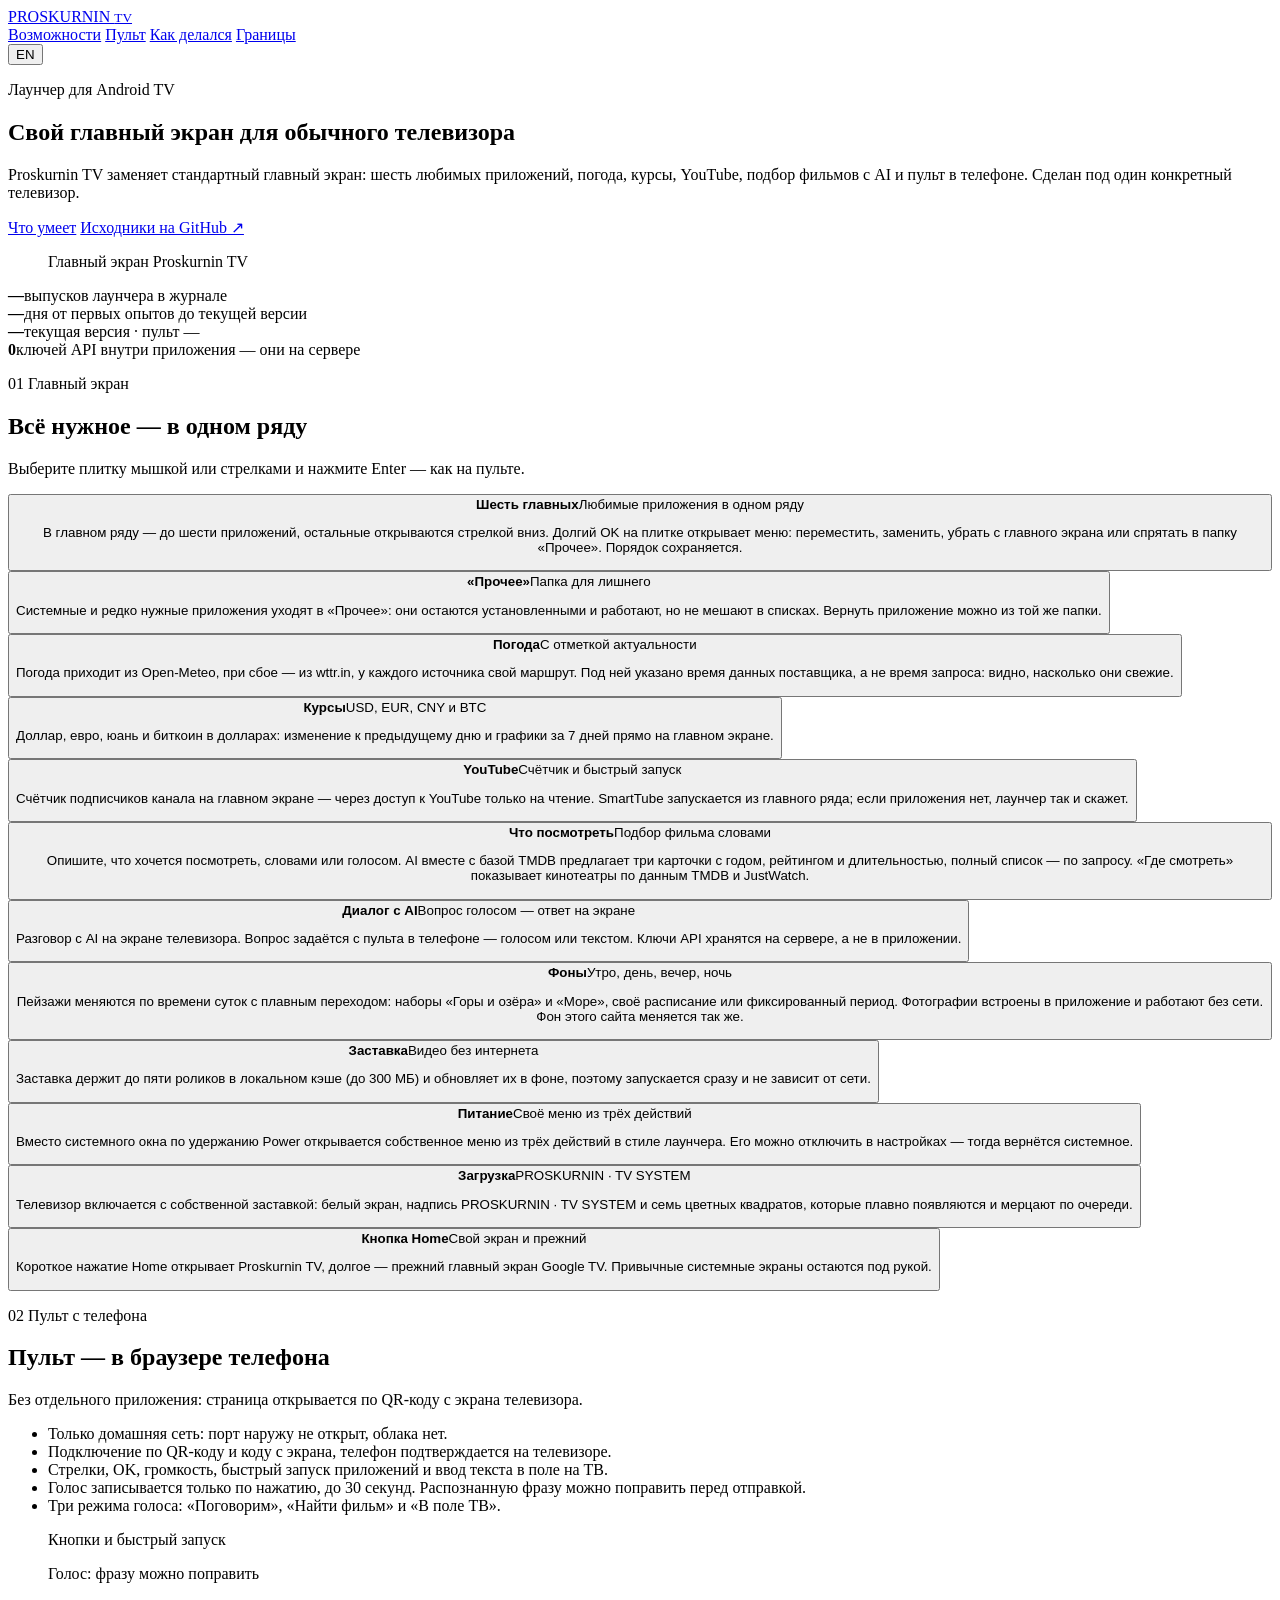
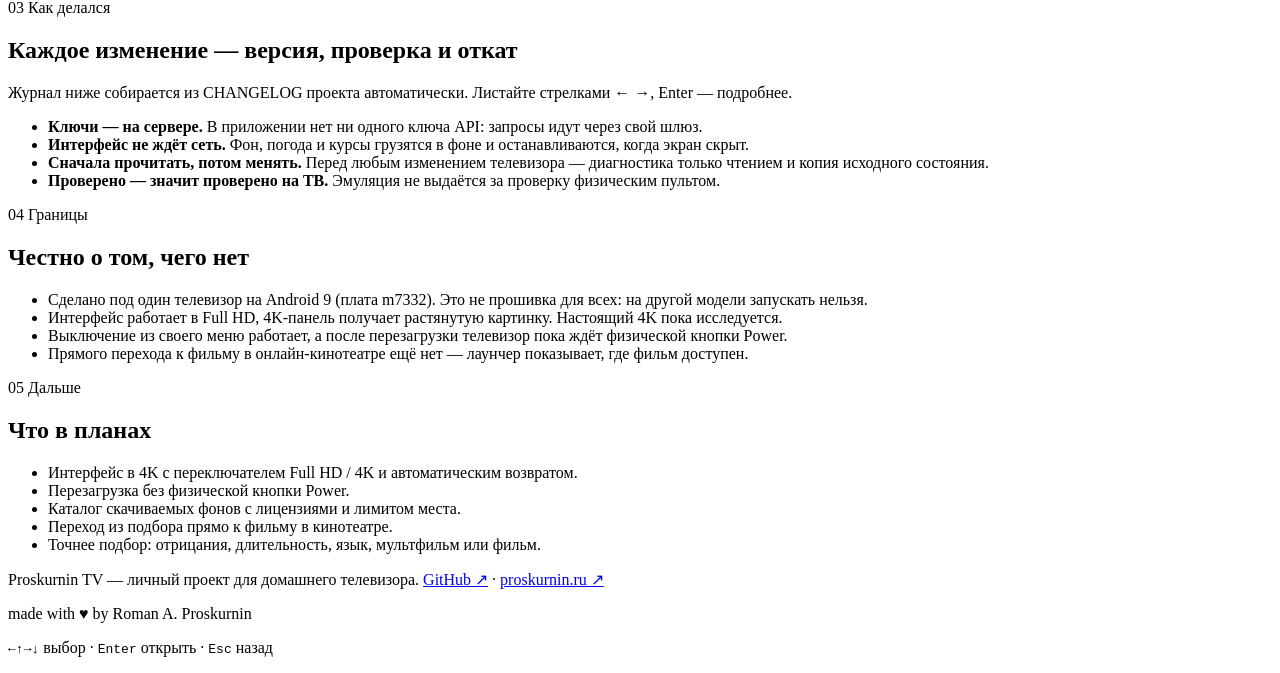
==== site/index.html @ d4ff7b77 "Site tv.proskurnin.com: static showcase, builder, CI deploy - site/: RU/EN page in TV style (arrow-k" ====
<!doctype html>
<html lang="ru">
<head>
<meta charset="utf-8">
<meta name="viewport" content="width=device-width, initial-scale=1">
<title>Proskurnin TV — свой главный экран для Android TV</title>
<meta name="description" content="Proskurnin TV — собственный лаунчер для домашнего Android TV: шесть главных приложений, погода, курсы, YouTube, подбор фильмов с AI и пульт в телефоне.">
<link rel="canonical" href="https://tv.proskurnin.com/">
<meta property="og:type" content="website">
<meta property="og:title" content="Proskurnin TV">
<meta property="og:description" content="Свой главный экран для обычного телевизора на Android TV.">
<meta property="og:url" content="https://tv.proskurnin.com/">
<meta name="theme-color" content="#0b0f16">
<link rel="icon" href="/assets/favicon.svg" type="image/svg+xml">
<link rel="stylesheet" href="/assets/style.css">
<script type="application/json" id="site-data"><!--DATA--></script>
<script src="/assets/app.js" defer></script>
</head>
<body>
<div class="bg" aria-hidden="true"></div>

<header class="bar">
  <a class="brand nav" href="#top" aria-label="Proskurnin TV">
    <span class="squares" aria-hidden="true"><i></i><i></i><i></i><i></i><i></i><i></i><i></i></span>
    <span class="word">PROSKURNIN <small>TV</small></span>
  </a>
  <nav class="menu" aria-label="Разделы" data-t-aria="menu">
    <a class="nav" href="#features" data-t="m1">Возможности</a>
    <a class="nav" href="#remote" data-t="m2">Пульт</a>
    <a class="nav" href="#log" data-t="m3">Как делался</a>
    <a class="nav" href="#limits" data-t="m4">Границы</a>
  </nav>
  <div class="bar-r">
    <time id="clock" aria-live="off"></time>
    <button class="lang nav" id="lang" type="button" aria-label="English">EN</button>
  </div>
</header>

<main id="top">
  <section class="hero">
    <div class="hero-text">
      <p class="kicker" data-t="kicker">Лаунчер для Android TV</p>
      <h1 data-t="h1">Свой главный экран для обычного телевизора</h1>
      <p class="lead" data-t="lead">Proskurnin TV заменяет стандартный главный экран: шесть любимых приложений, погода, курсы, YouTube, подбор фильмов с AI и пульт в телефоне. Сделан под один конкретный телевизор.</p>
      <div class="cta">
        <a class="btn nav" href="#features" data-t="cta1">Что умеет</a>
        <a class="btn ghost nav" href="https://github.com/proskurnin/tv.proskurnin.com" target="_blank" rel="noopener" data-t="cta2">Исходники на GitHub ↗</a>
      </div>
    </div>
    <figure class="tv">
      <div class="tv-frame"><div class="screen" data-shot="home"></div></div>
      <div class="stand" aria-hidden="true"></div>
      <figcaption data-t="cap-home">Главный экран Proskurnin TV</figcaption>
    </figure>
  </section>

  <section class="facts" aria-label="Цифры проекта" data-t-aria="facts">
    <div class="fact"><b id="f-releases">—</b><span data-t="f1">выпусков лаунчера в журнале</span></div>
    <div class="fact"><b id="f-days">—</b><span data-t="f2">дня от первых опытов до текущей версии</span></div>
    <div class="fact"><b id="f-version">—</b><span data-t="f3">текущая версия · пульт <span id="f-remote">—</span></span></div>
    <div class="fact"><b>0</b><span data-t="f4">ключей API внутри приложения — они на сервере</span></div>
  </section>

  <section class="sec" id="features">
    <header class="sec-head">
      <p class="kicker"><span class="num">01</span> <span data-t="s1k">Главный экран</span></p>
      <h2 data-t="s1h">Всё нужное — в одном ряду</h2>
      <p data-t="s1p">Выберите плитку мышкой или стрелками и нажмите Enter — как на пульте.</p>
    </header>
    <div class="tiles">
      <button class="tile nav" type="button" data-f="apps" data-shot-id="home-app-menu" style="--c:#00A9F4"><b data-t="t-apps">Шесть главных</b><span data-t="t-apps-s">Любимые приложения в одном ряду</span><p class="more" data-t="t-apps-d">В главном ряду — до шести приложений, остальные открываются стрелкой вниз. Долгий OK на плитке открывает меню: переместить, заменить, убрать с главного экрана или спрятать в папку «Прочее». Порядок сохраняется.</p></button>
      <button class="tile nav" type="button" data-f="other" data-shot-id="folder-other" style="--c:#304FFE"><b data-t="t-other">«Прочее»</b><span data-t="t-other-s">Папка для лишнего</span><p class="more" data-t="t-other-d">Системные и редко нужные приложения уходят в «Прочее»: они остаются установленными и работают, но не мешают в списках. Вернуть приложение можно из той же папки.</p></button>
      <button class="tile nav" type="button" data-f="weather" data-shot-id="weather" style="--c:#00BF55"><b data-t="t-weather">Погода</b><span data-t="t-weather-s">С отметкой актуальности</span><p class="more" data-t="t-weather-d">Погода приходит из Open-Meteo, при сбое — из wttr.in, у каждого источника свой маршрут. Под ней указано время данных поставщика, а не время запроса: видно, насколько они свежие.</p></button>
      <button class="tile nav" type="button" data-f="rates" data-shot-id="rates" style="--c:#FFD600"><b data-t="t-rates">Курсы</b><span data-t="t-rates-s">USD, EUR, CNY и BTC</span><p class="more" data-t="t-rates-d">Доллар, евро, юань и биткоин в долларах: изменение к предыдущему дню и графики за 7 дней прямо на главном экране.</p></button>
      <button class="tile nav" type="button" data-f="youtube" data-shot-id="home" style="--c:#FF1744"><b data-t="t-yt">YouTube</b><span data-t="t-yt-s">Счётчик и быстрый запуск</span><p class="more" data-t="t-yt-d">Счётчик подписчиков канала на главном экране — через доступ к YouTube только на чтение. SmartTube запускается из главного ряда; если приложения нет, лаунчер так и скажет.</p></button>
      <button class="tile nav" type="button" data-f="movies" data-shot-id="movie-pick" style="--c:#FF7900"><b data-t="t-movies">Что посмотреть</b><span data-t="t-movies-s">Подбор фильма словами</span><p class="more" data-t="t-movies-d">Опишите, что хочется посмотреть, словами или голосом. AI вместе с базой TMDB предлагает три карточки с годом, рейтингом и длительностью, полный список — по запросу. «Где смотреть» показывает кинотеатры по данным TMDB и JustWatch.</p></button>
      <button class="tile nav" type="button" data-f="ai" data-shot-id="assistant" style="--c:#AA00FF"><b data-t="t-ai">Диалог с AI</b><span data-t="t-ai-s">Вопрос голосом — ответ на экране</span><p class="more" data-t="t-ai-d">Разговор с AI на экране телевизора. Вопрос задаётся с пульта в телефоне — голосом или текстом. Ключи API хранятся на сервере, а не в приложении.</p></button>
      <button class="tile nav" type="button" data-f="bg" data-shot-id="settings-background" style="--c:#00A9F4"><b data-t="t-bg">Фоны</b><span data-t="t-bg-s">Утро, день, вечер, ночь</span><p class="more" data-t="t-bg-d">Пейзажи меняются по времени суток с плавным переходом: наборы «Горы и озёра» и «Море», своё расписание или фиксированный период. Фотографии встроены в приложение и работают без сети. Фон этого сайта меняется так же.</p></button>
      <button class="tile nav" type="button" data-f="dream" data-shot-id="settings-screensaver" style="--c:#00BF55"><b data-t="t-dream">Заставка</b><span data-t="t-dream-s">Видео без интернета</span><p class="more" data-t="t-dream-d">Заставка держит до пяти роликов в локальном кэше (до 300 МБ) и обновляет их в фоне, поэтому запускается сразу и не зависит от сети.</p></button>
      <button class="tile nav" type="button" data-f="power" data-shot-id="power-menu" style="--c:#FF1744"><b data-t="t-power">Питание</b><span data-t="t-power-s">Своё меню из трёх действий</span><p class="more" data-t="t-power-d">Вместо системного окна по удержанию Power открывается собственное меню из трёх действий в стиле лаунчера. Его можно отключить в настройках — тогда вернётся системное.</p></button>
      <button class="tile nav" type="button" data-f="boot" data-shot-id="boot" style="--c:#304FFE"><b data-t="t-boot">Загрузка</b><span data-t="t-boot-s">PROSKURNIN · TV SYSTEM</span><p class="more" data-t="t-boot-d">Телевизор включается с собственной заставкой: белый экран, надпись PROSKURNIN · TV SYSTEM и семь цветных квадратов, которые плавно появляются и мерцают по очереди.</p></button>
      <button class="tile nav" type="button" data-f="home" data-shot-id="home" style="--c:#FF7900"><b data-t="t-home">Кнопка Home</b><span data-t="t-home-s">Свой экран и прежний</span><p class="more" data-t="t-home-d">Короткое нажатие Home открывает Proskurnin TV, долгое — прежний главный экран Google TV. Привычные системные экраны остаются под рукой.</p></button>
    </div>
  </section>

  <section class="sec remote" id="remote">
    <div class="remote-text">
      <header class="sec-head">
        <p class="kicker"><span class="num">02</span> <span data-t="s2k">Пульт с телефона</span></p>
        <h2 data-t="s2h">Пульт — в браузере телефона</h2>
        <p data-t="s2p">Без отдельного приложения: страница открывается по QR-коду с экрана телевизора.</p>
      </header>
      <ul class="points">
        <li data-t="r1">Только домашняя сеть: порт наружу не открыт, облака нет.</li>
        <li data-t="r2">Подключение по QR-коду и коду с экрана, телефон подтверждается на телевизоре.</li>
        <li data-t="r3">Стрелки, OK, громкость, быстрый запуск приложений и ввод текста в поле на ТВ.</li>
        <li data-t="r4">Голос записывается только по нажатию, до 30 секунд. Распознанную фразу можно поправить перед отправкой.</li>
        <li data-t="r5">Три режима голоса: «Поговорим», «Найти фильм» и «В поле ТВ».</li>
      </ul>
    </div>
    <div class="phones">
      <figure class="phone"><div class="phone-frame"><div class="screen tall" data-shot="remote-main"></div></div><figcaption data-t="cap-remote1">Кнопки и быстрый запуск</figcaption></figure>
      <figure class="phone"><div class="phone-frame"><div class="screen tall" data-shot="remote-voice"></div></div><figcaption data-t="cap-remote2">Голос: фразу можно поправить</figcaption></figure>
    </div>
  </section>

  <section class="sec" id="log">
    <header class="sec-head">
      <p class="kicker"><span class="num">03</span> <span data-t="s3k">Как делался</span></p>
      <h2 data-t="s3h">Каждое изменение — версия, проверка и откат</h2>
      <p data-t="s3p">Журнал ниже собирается из CHANGELOG проекта автоматически. Листайте стрелками ← →, Enter — подробнее.</p>
    </header>
    <ul class="rules">
      <li data-t="p1"><b>Ключи — на сервере.</b> В приложении нет ни одного ключа API: запросы идут через свой шлюз.</li>
      <li data-t="p2"><b>Интерфейс не ждёт сеть.</b> Фон, погода и курсы грузятся в фоне и останавливаются, когда экран скрыт.</li>
      <li data-t="p3"><b>Сначала прочитать, потом менять.</b> Перед любым изменением телевизора — диагностика только чтением и копия исходного состояния.</li>
      <li data-t="p4"><b>Проверено — значит проверено на ТВ.</b> Эмуляция не выдаётся за проверку физическим пультом.</li>
    </ul>
    <div class="log" id="releases" role="list" aria-label="Выпуски" data-t-aria="releases"></div>
  </section>

  <section class="sec two" id="limits">
    <div>
      <header class="sec-head"><p class="kicker"><span class="num">04</span> <span data-t="s4k">Границы</span></p><h2 data-t="s4h">Честно о том, чего нет</h2></header>
      <ul class="points">
        <li data-t="l1">Сделано под один телевизор на Android 9 (плата m7332). Это не прошивка для всех: на другой модели запускать нельзя.</li>
        <li data-t="l2">Интерфейс работает в Full HD, 4K-панель получает растянутую картинку. Настоящий 4K пока исследуется.</li>
        <li data-t="l3">Выключение из своего меню работает, а после перезагрузки телевизор пока ждёт физической кнопки Power.</li>
        <li data-t="l4">Прямого перехода к фильму в онлайн-кинотеатре ещё нет — лаунчер показывает, где фильм доступен.</li>
      </ul>
    </div>
    <div>
      <header class="sec-head"><p class="kicker"><span class="num">05</span> <span data-t="s5k">Дальше</span></p><h2 data-t="s5h">Что в планах</h2></header>
      <ul class="points next">
        <li data-t="n1">Интерфейс в 4K с переключателем Full HD / 4K и автоматическим возвратом.</li>
        <li data-t="n2">Перезагрузка без физической кнопки Power.</li>
        <li data-t="n3">Каталог скачиваемых фонов с лицензиями и лимитом места.</li>
        <li data-t="n4">Переход из подбора прямо к фильму в кинотеатре.</li>
        <li data-t="n5">Точнее подбор: отрицания, длительность, язык, мультфильм или фильм.</li>
      </ul>
    </div>
  </section>
</main>

<footer class="foot">
  <p data-t="foot1">Proskurnin TV — личный проект для домашнего телевизора. <a class="nav" href="https://github.com/proskurnin/tv.proskurnin.com" target="_blank" rel="noopener">GitHub ↗</a> · <a class="nav" href="https://proskurnin.ru/" target="_blank" rel="noopener">proskurnin.ru ↗</a></p>
  <p class="credit" id="bg-credit"></p>
  <p class="made">made with <span class="heart">♥</span> by Roman A. Proskurnin</p>
</footer>

<p class="hint" aria-hidden="true"><kbd>←</kbd><kbd>↑</kbd><kbd>→</kbd><kbd>↓</kbd> <span data-t="hint1">выбор</span> · <kbd>Enter</kbd> <span data-t="hint2">открыть</span> · <kbd>Esc</kbd> <span data-t="hint3">назад</span></p>

<dialog id="dlg" aria-labelledby="dlg-title">
  <div class="dlg-shot"></div>
  <div class="dlg-body">
    <h3 id="dlg-title"></h3>
    <div class="dlg-text"></div>
    <button class="btn nav" type="button" id="dlg-close" data-t="close">Назад</button>
  </div>
</dialog>
</body>
</html>
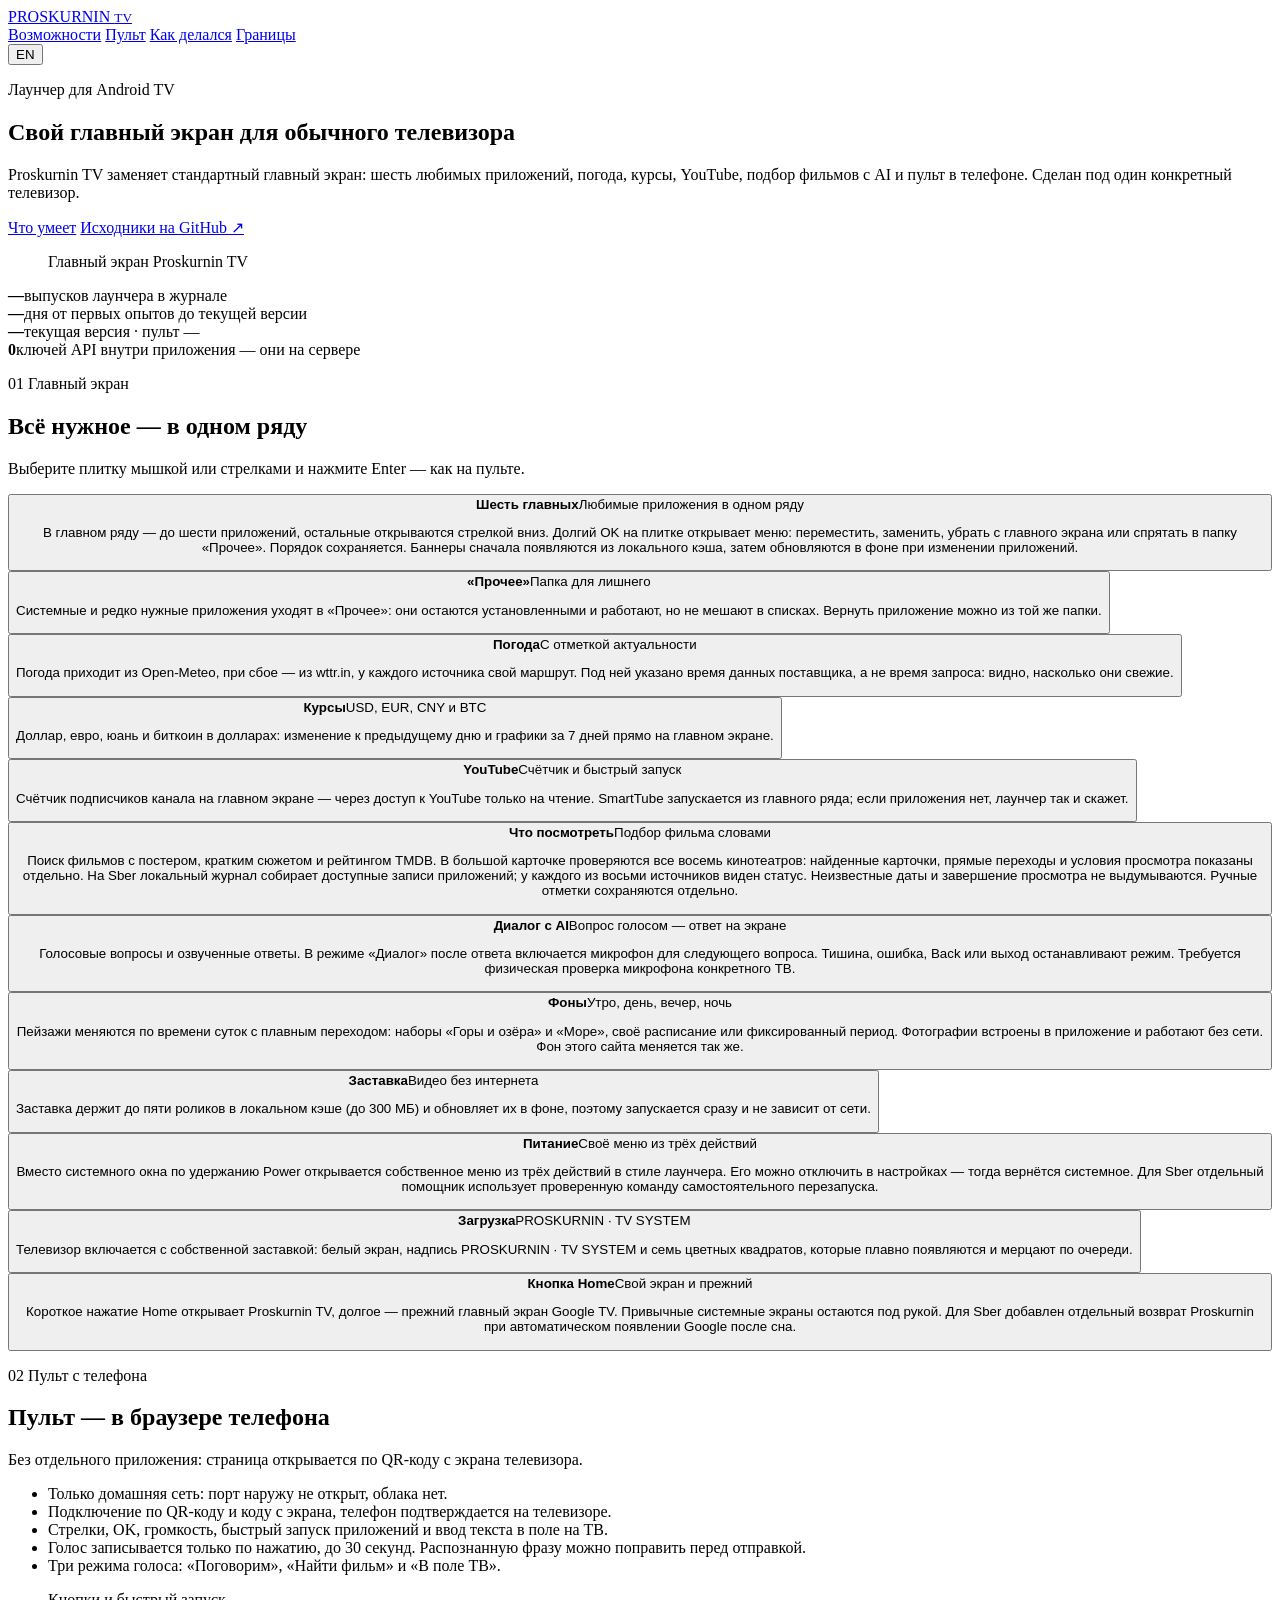
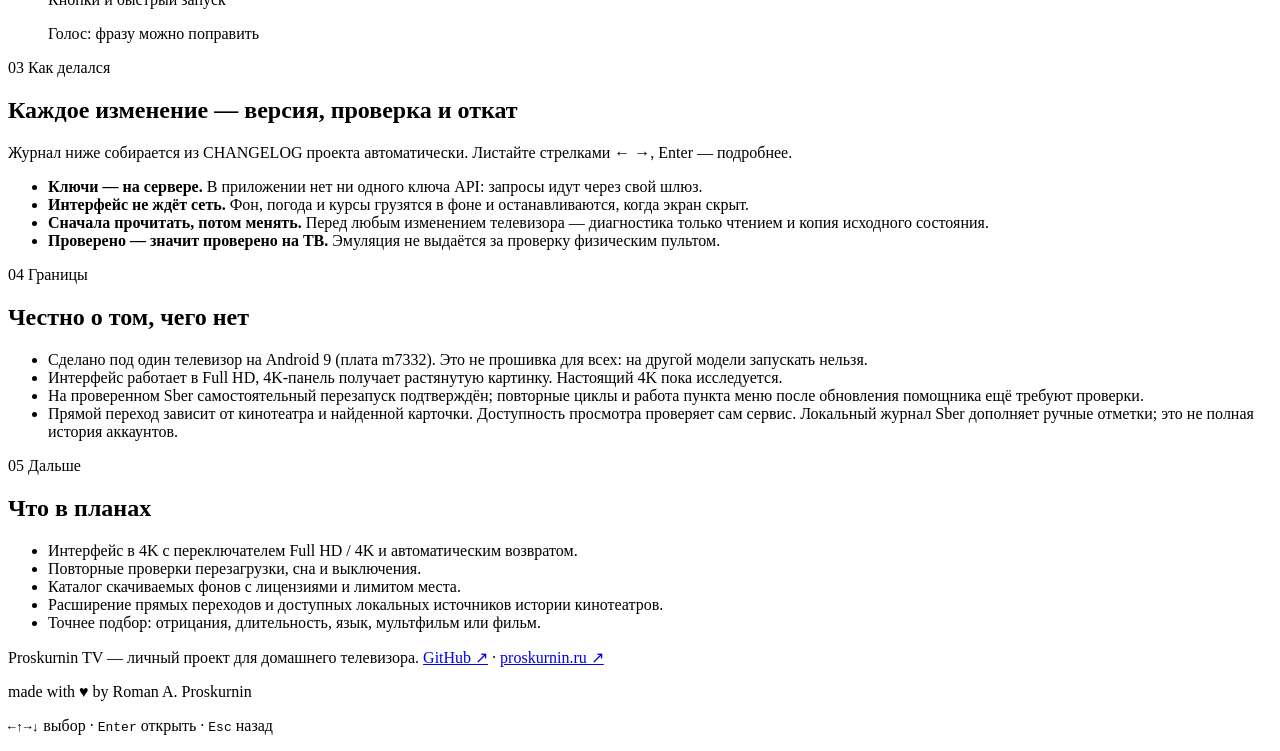
==== commit e08f8506: "Release 1.48.1: cinema discovery, cached artwork and Sber wake recovery Add cinema cards and local v" ====
--- a/site/index.html
+++ b/site/index.html
@@ -68,18 +68,18 @@
       <p data-t="s1p">Выберите плитку мышкой или стрелками и нажмите Enter — как на пульте.</p>
     </header>
     <div class="tiles">
-      <button class="tile nav" type="button" data-f="apps" data-shot-id="home-app-menu" style="--c:#00A9F4"><b data-t="t-apps">Шесть главных</b><span data-t="t-apps-s">Любимые приложения в одном ряду</span><p class="more" data-t="t-apps-d">В главном ряду — до шести приложений, остальные открываются стрелкой вниз. Долгий OK на плитке открывает меню: переместить, заменить, убрать с главного экрана или спрятать в папку «Прочее». Порядок сохраняется.</p></button>
+      <button class="tile nav" type="button" data-f="apps" data-shot-id="home-app-menu" style="--c:#00A9F4"><b data-t="t-apps">Шесть главных</b><span data-t="t-apps-s">Любимые приложения в одном ряду</span><p class="more" data-t="t-apps-d">В главном ряду — до шести приложений, остальные открываются стрелкой вниз. Долгий OK на плитке открывает меню: переместить, заменить, убрать с главного экрана или спрятать в папку «Прочее». Порядок сохраняется. Баннеры сначала появляются из локального кэша, затем обновляются в фоне при изменении приложений.</p></button>
       <button class="tile nav" type="button" data-f="other" data-shot-id="folder-other" style="--c:#304FFE"><b data-t="t-other">«Прочее»</b><span data-t="t-other-s">Папка для лишнего</span><p class="more" data-t="t-other-d">Системные и редко нужные приложения уходят в «Прочее»: они остаются установленными и работают, но не мешают в списках. Вернуть приложение можно из той же папки.</p></button>
       <button class="tile nav" type="button" data-f="weather" data-shot-id="weather" style="--c:#00BF55"><b data-t="t-weather">Погода</b><span data-t="t-weather-s">С отметкой актуальности</span><p class="more" data-t="t-weather-d">Погода приходит из Open-Meteo, при сбое — из wttr.in, у каждого источника свой маршрут. Под ней указано время данных поставщика, а не время запроса: видно, насколько они свежие.</p></button>
       <button class="tile nav" type="button" data-f="rates" data-shot-id="rates" style="--c:#FFD600"><b data-t="t-rates">Курсы</b><span data-t="t-rates-s">USD, EUR, CNY и BTC</span><p class="more" data-t="t-rates-d">Доллар, евро, юань и биткоин в долларах: изменение к предыдущему дню и графики за 7 дней прямо на главном экране.</p></button>
       <button class="tile nav" type="button" data-f="youtube" data-shot-id="home" style="--c:#FF1744"><b data-t="t-yt">YouTube</b><span data-t="t-yt-s">Счётчик и быстрый запуск</span><p class="more" data-t="t-yt-d">Счётчик подписчиков канала на главном экране — через доступ к YouTube только на чтение. SmartTube запускается из главного ряда; если приложения нет, лаунчер так и скажет.</p></button>
-      <button class="tile nav" type="button" data-f="movies" data-shot-id="movie-pick" style="--c:#FF7900"><b data-t="t-movies">Что посмотреть</b><span data-t="t-movies-s">Подбор фильма словами</span><p class="more" data-t="t-movies-d">Опишите, что хочется посмотреть, словами или голосом. AI вместе с базой TMDB предлагает три карточки с годом, рейтингом и длительностью, полный список — по запросу. «Где смотреть» показывает кинотеатры по данным TMDB и JustWatch.</p></button>
-      <button class="tile nav" type="button" data-f="ai" data-shot-id="assistant" style="--c:#AA00FF"><b data-t="t-ai">Диалог с AI</b><span data-t="t-ai-s">Вопрос голосом — ответ на экране</span><p class="more" data-t="t-ai-d">Разговор с AI на экране телевизора. Вопрос задаётся с пульта в телефоне — голосом или текстом. Ключи API хранятся на сервере, а не в приложении.</p></button>
+      <button class="tile nav" type="button" data-f="movies" data-shot-id="movie-pick" style="--c:#FF7900"><b data-t="t-movies">Что посмотреть</b><span data-t="t-movies-s">Подбор фильма словами</span><p class="more" data-t="t-movies-d">Поиск фильмов с постером, кратким сюжетом и рейтингом TMDB. В большой карточке проверяются все восемь кинотеатров: найденные карточки, прямые переходы и условия просмотра показаны отдельно. На Sber локальный журнал собирает доступные записи приложений; у каждого из восьми источников виден статус. Неизвестные даты и завершение просмотра не выдумываются. Ручные отметки сохраняются отдельно.</p></button>
+      <button class="tile nav" type="button" data-f="ai" data-shot-id="assistant" style="--c:#AA00FF"><b data-t="t-ai">Диалог с AI</b><span data-t="t-ai-s">Вопрос голосом — ответ на экране</span><p class="more" data-t="t-ai-d">Голосовые вопросы и озвученные ответы. В режиме «Диалог» после ответа включается микрофон для следующего вопроса. Тишина, ошибка, Back или выход останавливают режим. Требуется физическая проверка микрофона конкретного ТВ.</p></button>
       <button class="tile nav" type="button" data-f="bg" data-shot-id="settings-background" style="--c:#00A9F4"><b data-t="t-bg">Фоны</b><span data-t="t-bg-s">Утро, день, вечер, ночь</span><p class="more" data-t="t-bg-d">Пейзажи меняются по времени суток с плавным переходом: наборы «Горы и озёра» и «Море», своё расписание или фиксированный период. Фотографии встроены в приложение и работают без сети. Фон этого сайта меняется так же.</p></button>
       <button class="tile nav" type="button" data-f="dream" data-shot-id="settings-screensaver" style="--c:#00BF55"><b data-t="t-dream">Заставка</b><span data-t="t-dream-s">Видео без интернета</span><p class="more" data-t="t-dream-d">Заставка держит до пяти роликов в локальном кэше (до 300 МБ) и обновляет их в фоне, поэтому запускается сразу и не зависит от сети.</p></button>
-      <button class="tile nav" type="button" data-f="power" data-shot-id="power-menu" style="--c:#FF1744"><b data-t="t-power">Питание</b><span data-t="t-power-s">Своё меню из трёх действий</span><p class="more" data-t="t-power-d">Вместо системного окна по удержанию Power открывается собственное меню из трёх действий в стиле лаунчера. Его можно отключить в настройках — тогда вернётся системное.</p></button>
+      <button class="tile nav" type="button" data-f="power" data-shot-id="power-menu" style="--c:#FF1744"><b data-t="t-power">Питание</b><span data-t="t-power-s">Своё меню из трёх действий</span><p class="more" data-t="t-power-d">Вместо системного окна по удержанию Power открывается собственное меню из трёх действий в стиле лаунчера. Его можно отключить в настройках — тогда вернётся системное. Для Sber отдельный помощник использует проверенную команду самостоятельного перезапуска.</p></button>
       <button class="tile nav" type="button" data-f="boot" data-shot-id="boot" style="--c:#304FFE"><b data-t="t-boot">Загрузка</b><span data-t="t-boot-s">PROSKURNIN · TV SYSTEM</span><p class="more" data-t="t-boot-d">Телевизор включается с собственной заставкой: белый экран, надпись PROSKURNIN · TV SYSTEM и семь цветных квадратов, которые плавно появляются и мерцают по очереди.</p></button>
-      <button class="tile nav" type="button" data-f="home" data-shot-id="home" style="--c:#FF7900"><b data-t="t-home">Кнопка Home</b><span data-t="t-home-s">Свой экран и прежний</span><p class="more" data-t="t-home-d">Короткое нажатие Home открывает Proskurnin TV, долгое — прежний главный экран Google TV. Привычные системные экраны остаются под рукой.</p></button>
+      <button class="tile nav" type="button" data-f="home" data-shot-id="home" style="--c:#FF7900"><b data-t="t-home">Кнопка Home</b><span data-t="t-home-s">Свой экран и прежний</span><p class="more" data-t="t-home-d">Короткое нажатие Home открывает Proskurnin TV, долгое — прежний главный экран Google TV. Привычные системные экраны остаются под рукой. Для Sber добавлен отдельный возврат Proskurnin при автоматическом появлении Google после сна.</p></button>
     </div>
   </section>
 
@@ -125,17 +125,17 @@
       <ul class="points">
         <li data-t="l1">Сделано под один телевизор на Android 9 (плата m7332). Это не прошивка для всех: на другой модели запускать нельзя.</li>
         <li data-t="l2">Интерфейс работает в Full HD, 4K-панель получает растянутую картинку. Настоящий 4K пока исследуется.</li>
-        <li data-t="l3">Выключение из своего меню работает, а после перезагрузки телевизор пока ждёт физической кнопки Power.</li>
-        <li data-t="l4">Прямого перехода к фильму в онлайн-кинотеатре ещё нет — лаунчер показывает, где фильм доступен.</li>
+        <li data-t="l3">На проверенном Sber самостоятельный перезапуск подтверждён; повторные циклы и работа пункта меню после обновления помощника ещё требуют проверки.</li>
+        <li data-t="l4">Прямой переход зависит от кинотеатра и найденной карточки. Доступность просмотра проверяет сам сервис. Локальный журнал Sber дополняет ручные отметки; это не полная история аккаунтов.</li>
       </ul>
     </div>
     <div>
       <header class="sec-head"><p class="kicker"><span class="num">05</span> <span data-t="s5k">Дальше</span></p><h2 data-t="s5h">Что в планах</h2></header>
       <ul class="points next">
         <li data-t="n1">Интерфейс в 4K с переключателем Full HD / 4K и автоматическим возвратом.</li>
-        <li data-t="n2">Перезагрузка без физической кнопки Power.</li>
+        <li data-t="n2">Повторные проверки перезагрузки, сна и выключения.</li>
         <li data-t="n3">Каталог скачиваемых фонов с лицензиями и лимитом места.</li>
-        <li data-t="n4">Переход из подбора прямо к фильму в кинотеатре.</li>
+        <li data-t="n4">Расширение прямых переходов и доступных локальных источников истории кинотеатров.</li>
         <li data-t="n5">Точнее подбор: отрицания, длительность, язык, мультфильм или фильм.</li>
       </ul>
     </div>
